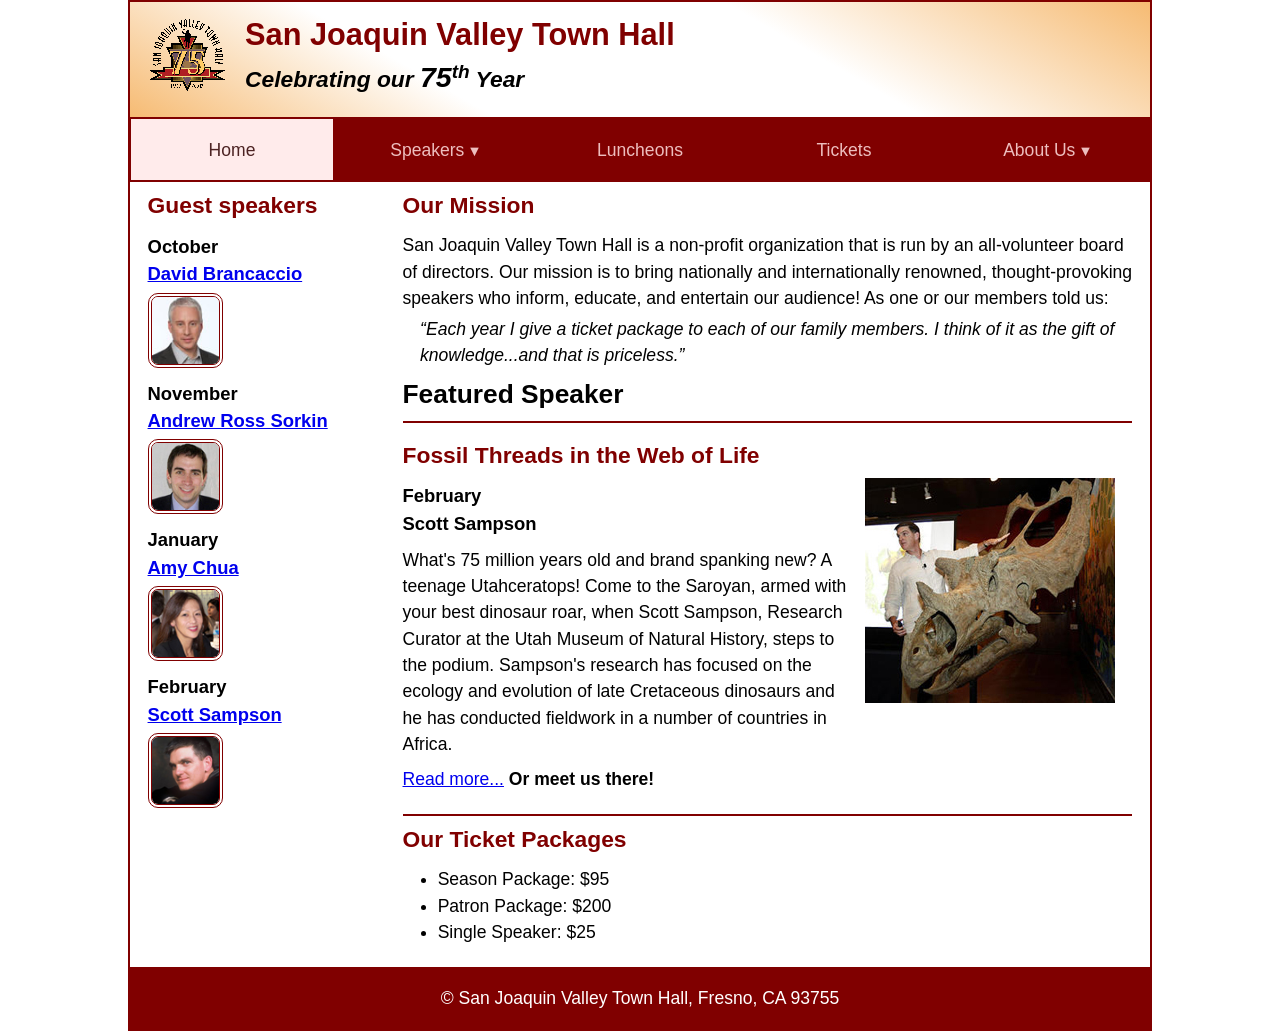
==== index.html @ 8c900bc4 "finish ao9" ====
<!DOCTYPE html>
<html lang="en">

<head>
	<meta charset="utf-8">
	<title>San Joaquin Valley Town Hall</title>
	<meta name="viewport" content="width=device-width, initial-scale=1">
	<link rel="icon" href="images/favicon.ico">
	<link rel="stylesheet" href="styles/main.css">
</head>

<body>
	
	<header>
		<img src="images/town_hall_logo.gif" alt="Town Hall logo">
		<h2>San Joaquin Valley Town Hall</h2>
		<h3>Celebrating our <em class="large">75</em><sup>th</sup> Year</h3>
	</header>
		<nav class="navbar">
			<ul class = "menu">
				<li>
					<a class = "current">Home</a>
				</li>
				<li>
					<a href=#>Speakers<small>&#9660;</small></a>
					<ul class="submenu">
						<li><a href="speakers/brancaccio.html">David Brancaccio</a></li>
						<li><a href="speakers/sorkin.html">Andrew Ross Sorkin</a></li>
						<li><a href="speakers/chua.html">Amy Chua</a></li>
						<li><a href="speakers/sampson.html">Scott Sampson</a></li>
					</ul>
				</li>
				<li>
					<a href=#>Luncheons</a>
				</li>
				<li>
					<a href=#>Tickets</a>
				</li>
				<li>
					<a href=#>About Us<small>&#9660;</small></a>
					<ul class="submenu">
						<li><a href="#">Our History</a></li>
						<li><a href="#">Board of Directors</a></li>
						<li><a href="#">Past Speakers</a></li>
						<li><a href="#">Contact Us</a></li>
					</ul>
				</li>
			</ul>
		</nav>
	<main>
		<aside>
			<h2>Guest speakers</h2>
			<h3>October<br><a href="speakers/brancaccio.html">David Brancaccio</a></h3>
			<img src="images/brancaccio75.jpg" alt="David Brancaccio photo">
			<h3>November<br><a href="speakers/sorkin.html">Andrew Ross Sorkin</a></h3>
			<img src="images/sorkin75.jpg" alt="Andrew Ross Sorkin photo">
			<h3>January<br><a href="speakers/chua.html">Amy Chua</a></h3>
			<img src="images/chua75.jpg" alt="Amy Chua photo">
			<h3>February<br><a href="speakers/sampson.html">Scott Sampson</a></h3>
			<img src="images/sampson75.jpg" alt="Scott Sampson photo">
		</aside>

		<section>
			<h2>Our Mission</h2>
			<p>San Joaquin Valley Town Hall is a non-profit organization that is run by an 
				all-volunteer board of directors. Our mission is to bring nationally and 
				internationally renowned, thought-provoking speakers who inform, educate, 
				and entertain our audience! As one or our members told us:</p>
			<blockquote>&ldquo;Each year I give a ticket package to each of our family members. 
				I think of it as the gift of knowledge...and that is priceless.&rdquo;</blockquote>

			<h1>Featured Speaker</h1>
			<article class="featured">
				<h2>Fossil Threads in the Web of Life</h2>
				<img src="images/sampson_dinosaur.jpg" alt="Scott Sampson with dinosaur">
				<h3>February<br>
				Scott Sampson</h3>
				<p>What's 75 million years old and brand spanking new? A teenage Utahceratops! 
				Come to the Saroyan, armed with your best dinosaur roar, when Scott Sampson, Research 
				Curator at the Utah Museum of Natural History, steps to the podium. Sampson's research 
				has focused on the ecology and evolution of late Cretaceous dinosaurs and he has conducted 
				fieldwork in a number of countries in Africa.</p>
				<p><a href="speakers/sampson.html">Read more...</a>&nbsp;<b>Or meet us there!</b></p>
			</article>

			<h2>Our Ticket Packages</h2>
			<ul>
				<li>Season Package: $95</li>
				<li>Patron Package: $200</li>
				<li>Single Speaker: $25</li>
			</ul>
		</section>	
	</main>
	
	<footer>
		<p>&copy; San Joaquin Valley Town Hall, Fresno, CA 93755</p>
	</footer>
</body>
</html>
---- styles/main.css ----
/* custom property */
:root {
	--accent-color: #800000;  /* could also be coded #800 */
	--gradient-color: #f6bb73;
	--light-color: #edbebe;
	--mid-color: #ffebeb;
	--dark-color: #4c2222;
}

/* reset */
* {
	margin: 0;
	padding: 0;
	box-sizing: border-box;
}

/* default styles */
body {
	font-family: Arial, Helvetica, sans-serif;
    font-size: calc(15px + .2vw);
	width: min(80%, 1024px);
	line-height: 1.5;
	margin: auto;
	border: 2px solid var(--accent-color);
}
h1, h2, h3, p, ul {
	padding: .25em 0;
}
a:hover, a:focus{
	font-style: italic;
	color: var(--accent-color);
}
h1 {
	font-size: 150%;
}
h2 {
	font-size: 130%;
	color: var(--accent-color);
}
h3 {
	font-size: 105%;
}
ul {
	margin-left: 2em;
}

/* the styles for the header */
header {
	line-height: 1.2;
	border-bottom: 2px solid var(--accent-color);
	background-image: linear-gradient(
	    30deg, var(--gradient-color) 0%, white 30%, white 65%, var(--gradient-color) 100%);
	& h2 {
		font-size: 175%;
		padding: .5em 0 0 0;
	}
	& h3 {
		font-size: 130%;
		font-style: italic;
		padding-bottom: 1em;
	}
	& img {
		width: clamp(40px, 15%, 80px);
		float: left;
		margin: .75em 1em;
	}
}

/* the styles for the main content */
main {
	display: flex;
	clear: left;
	padding: 0 1em 1em;
	& blockquote {
		font-style: italic;
		padding-left: 1em;
	}
	& h3 + img { /* speaker images */
		width: clamp(40px, 50%, 75px);
		border: 4px double var(--accent-color);
		border-radius: 10px;
	}
}

/* the styles for the section */
section {
	flex-basis: 75%;
	padding-left: .5em;
	& img {
		width: clamp(100px, 50%, 250px);
		float: right;
		margin: 0 1em .25em;
	}
}

/* the styles for the aside */
aside {
	flex-basis: 25%;
	padding-right: .5em;
}

/* the styles for the footer */
footer {
	background-color: var(--accent-color);
	& p {
		text-align: center;
		color: white;
		padding: 1em 0;
	}
}

/* CSS class */
.featured {
	border-top: 2px solid var(--accent-color);
	border-bottom: 2px solid var(--accent-color);
	padding: .5em 0 1em;
}
.speaker {
	& h1 {
		color: var(--accent-color);
	}
	& h2 {
		color: black;
	}
	& p {
		padding: .5em 0; 
	}	
}
.large {
	font-size: 125%;
}

.menu {
	display: flex;
	& li {
		flex-basis: 20%;
		text-align: center;
	}
}

.navbar {
	background-color: var(--accent-color);
	& a {
		display: block;
		padding: 1em;
		text-decoration: none;
		color: var(--light-color);
		margin-top: 0;
		margin-left: 1px;
		margin-right: 1px;
		margin-bottom: 2px;
	}
	& a:hover, a:focus, a.current{
		background-color: var(--mid-color);
		color: var(--dark-color);
	}
	& ul {
		margin: 0;
		padding: 0;
		list-style-type: none;
	}
}

li:has(.submenu) {
	position: relative;
	small {
		margin-left: 3px;
	}
	&:hover > .submenu{
		display: block;
	}
}

.submenu {
	position: absolute;
	left: 0;
	right: 0;
	background-color: var(--accent-color);
	color: var(--light-color);
	display: none;
	& > li a {
		margin: 0 2px 2px;
	}
	.menu > li:first-child a {
		margin-left:0;
	}
	.menu > li:last-child a {
		margin-right:0;
	}
}
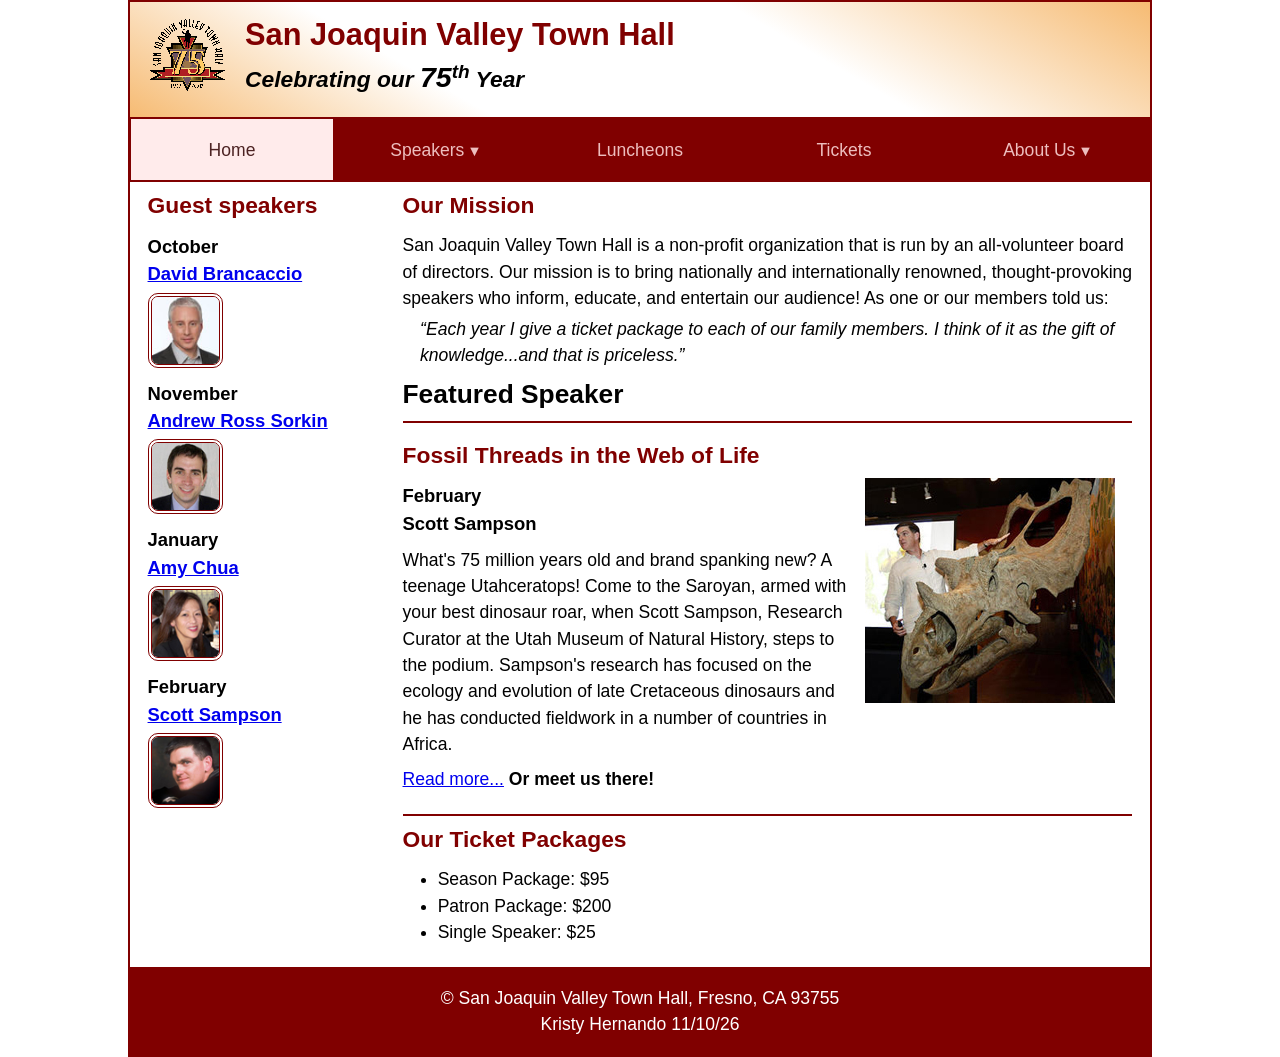
==== commit b1819d3f: "Update index.html" ====
--- a/index.html
+++ b/index.html
@@ -93,7 +93,7 @@
 	</main>
 	
 	<footer>
-		<p>&copy; San Joaquin Valley Town Hall, Fresno, CA 93755</p>
+		<p>&copy; San Joaquin Valley Town Hall, Fresno, CA 93755<br>Kristy Hernando 11/10/26</p>
 	</footer>
 </body>
 </html>
